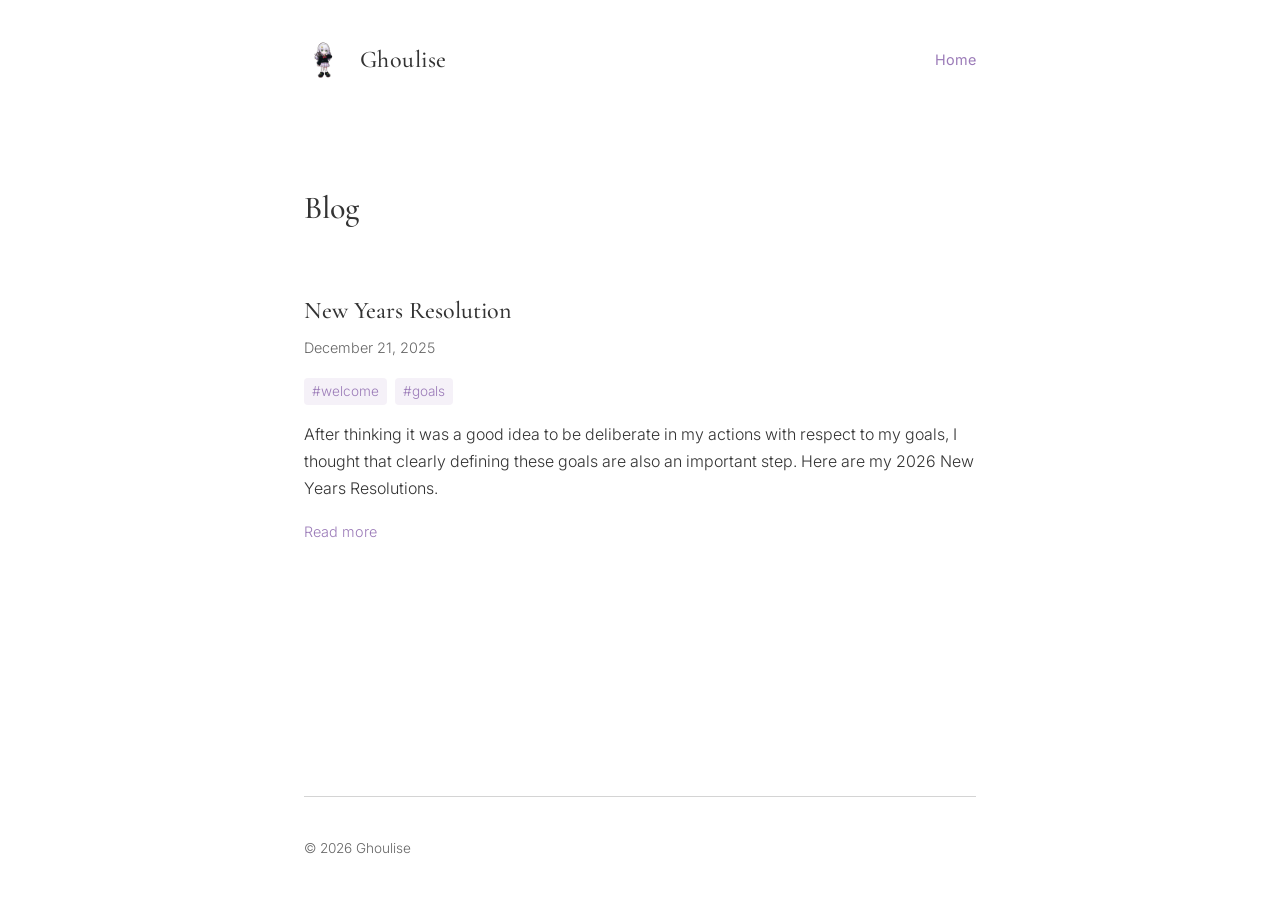
==== blog.html @ 4bcdda8b "Updating design, rewriting some things" ====
<!doctype html>
<html lang="en">
    <head>
        <meta charset="UTF-8" />
        <meta name="viewport" content="width=device-width, initial-scale=1.0" />
        <title>Blog - Ghoulise</title>
        <link rel="icon" type="image/jpeg" href="images/ghoulise.jpg">
        <link rel="stylesheet" href="style.css">
        <link rel="preconnect" href="https://fonts.googleapis.com">
        <link rel="preconnect" href="https://fonts.gstatic.com" crossorigin>
        <link href="https://fonts.googleapis.com/css2?family=Cormorant+Garamond:ital,wght@0,400;0,500;0,600;1,400&family=Inter:wght@300;400;500&display=swap" rel="stylesheet">
    </head>
    <body>
        <div class="container">
            <header class="header">
                <div class="header-left">
                    <img src="images/ghoulise.jpg" alt="Ghoulise" class="logo">
                    <h1 class="site-name">Ghoulise</h1>
                </div>
                <nav class="header-right">
                    <a href="index.html" class="nav-link">Home</a>
                </nav>
            </header>

            <main class="content">
                <h2 class="page-title">Blog</h2>

                <section class="posts">
                    <article class="post">
                        <div class="post-header">
                            <h3><a href="blogs/2025/first-post.html">New Years Resolution</a></h3>
                            <time datetime="2025-12-21">December 21, 2025</time>
                        </div>
                        <div class="post-tags">
                            <span class="tag">#welcome</span>
                            <span class="tag">#goals</span>
                        </div>
                        <div class="post-excerpt">
                            <p>
                                After thinking it was a good idea to be deliberate in my actions with respect to my goals, I thought that clearly defining these goals are also an important step. Here are my 2026 New Years Resolutions.
                            </p>
                        </div>
                        <a href="blogs/2025/first-post.html" class="read-more">Read more</a>
                    </article>
                </section>
            </main>

            <footer class="footer">
                <p>&copy; 2026 Ghoulise</p>
            </footer>
        </div>
    </body>
</html>
---- style.css ----
/* Ghoulise - Minimalist Landing Page Styles */

/* ==========================================
   CSS CUSTOM PROPERTIES
   ========================================== */
:root {
    /* Colors */
    --color-bg: #ffffff;
    --color-text: #333333;
    --color-text-light: #666666;
    --color-link: #9B7BB8;
    --color-link-hover: #7B5B98;
    --color-border: #d4d4d4;
    --color-quote-border: #9B7BB8;

    /* Typography */
    --font-serif: 'Cormorant Garamond', Georgia, 'Times New Roman', serif;
    --font-sans: 'Inter', -apple-system, BlinkMacSystemFont, 'Segoe UI', Roboto, sans-serif;
    --font-size-base: 16px;
    --line-height-base: 1.7;

    /* Spacing */
    --spacing-xs: 8px;
    --spacing-sm: 16px;
    --spacing-md: 24px;
    --spacing-lg: 40px;
    --spacing-xl: 60px;
    --spacing-2xl: 80px;

    /* Layout */
    --max-width: 720px;

    /* Transitions */
    --transition: 0.2s ease;
}

/* ==========================================
   RESET & BASE
   ========================================== */
*, *::before, *::after {
    margin: 0;
    padding: 0;
    box-sizing: border-box;
}

html {
    font-size: var(--font-size-base);
    -webkit-font-smoothing: antialiased;
    -moz-osx-font-smoothing: grayscale;
}

body {
    font-family: var(--font-sans);
    font-weight: 300;
    line-height: var(--line-height-base);
    color: var(--color-text);
    background-color: var(--color-bg);
    min-height: 100vh;
}

img {
    max-width: 100%;
    height: auto;
    display: block;
}

a {
    color: var(--color-link);
    text-decoration: none;
    transition: color var(--transition);
}

a:hover {
    color: var(--color-link-hover);
}

/* ==========================================
   LAYOUT
   ========================================== */
.container {
    max-width: var(--max-width);
    margin: 0 auto;
    padding: var(--spacing-lg) var(--spacing-md);
    min-height: 100vh;
    display: flex;
    flex-direction: column;
}

/* ==========================================
   HEADER
   ========================================== */
.header {
    display: flex;
    justify-content: space-between;
    align-items: center;
    padding-bottom: var(--spacing-lg);
    margin-bottom: var(--spacing-xl);
}

.header-left {
    display: flex;
    align-items: center;
    gap: var(--spacing-sm);
}

.logo {
    width: 40px;
    height: 40px;
    border-radius: 50%;
    object-fit: cover;
}

.site-name {
    font-family: var(--font-serif);
    font-size: 1.5rem;
    font-weight: 500;
    color: var(--color-text);
    letter-spacing: 0.02em;
}

.header-right {
    display: flex;
    align-items: center;
    gap: var(--spacing-md);
}

.nav-link {
    font-size: 0.9rem;
    font-weight: 400;
    color: var(--color-link);
}

.nav-link:hover {
    color: var(--color-link-hover);
}

.lang-switcher {
    font-size: 0.85rem;
    color: var(--color-text-light);
}

.lang-link {
    color: var(--color-link);
}

/* ==========================================
   CONTENT
   ========================================== */
.content {
    flex: 1;
}

/* Intro Section */
.intro {
    margin-bottom: var(--spacing-xl);
}

.intro p {
    font-size: 1.05rem;
    color: var(--color-text);
    max-width: 600px;
}

/* Quote Section */
.quote {
    margin: var(--spacing-xl) 0;
    padding-left: var(--spacing-md);
    border-left: 3px solid var(--color-quote-border);
}

.quote p {
    font-family: var(--font-serif);
    font-size: 1.15rem;
    font-style: italic;
    color: var(--color-text);
    margin-bottom: var(--spacing-xs);
}

.quote cite {
    font-family: var(--font-sans);
    font-size: 0.9rem;
    font-style: normal;
    color: var(--color-text-light);
}

/* Social Links */
.social-links {
    margin: var(--spacing-xl) 0;
    display: flex;
    align-items: center;
    gap: var(--spacing-sm);
    flex-wrap: wrap;
}

.social-link {
    font-size: 0.85rem;
    font-weight: 500;
    letter-spacing: 0.1em;
    text-transform: uppercase;
    color: var(--color-link);
}

.social-link:hover {
    color: var(--color-link-hover);
}

.separator {
    color: var(--color-text-light);
    font-size: 0.85rem;
}

/* Featured Image */
.featured-image {
    margin-top: var(--spacing-xl);
}

.landscape-img {
    width: 100%;
    height: auto;
    min-height: 200px;
    background-color: #f5f5f5;
    border: 1px solid var(--color-border);
}

/* ==========================================
   FOOTER
   ========================================== */
.footer {
    margin-top: auto;
    padding-top: var(--spacing-lg);
    border-top: 1px solid var(--color-border);
}

.footer p {
    font-size: 0.85rem;
    color: var(--color-text-light);
}

/* ==========================================
   RESPONSIVE
   ========================================== */
@media (max-width: 640px) {
    :root {
        --spacing-lg: 32px;
        --spacing-xl: 48px;
    }

    .container {
        padding: var(--spacing-md) var(--spacing-sm);
    }

    .header {
        flex-direction: column;
        align-items: flex-start;
        gap: var(--spacing-sm);
    }

    .header-right {
        width: 100%;
        justify-content: space-between;
    }

    .site-name {
        font-size: 1.3rem;
    }

    .intro p {
        font-size: 1rem;
    }

    .quote p {
        font-size: 1.05rem;
    }

    .social-links {
        gap: var(--spacing-xs);
    }

    .social-link {
        font-size: 0.8rem;
    }
}

/* ==========================================
   ACCESSIBILITY
   ========================================== */
@media (prefers-reduced-motion: reduce) {
    *, *::before, *::after {
        transition: none !important;
    }
}

a:focus-visible {
    outline: 2px solid var(--color-link);
    outline-offset: 2px;
}

/* ==========================================
   PRINT
   ========================================== */
@media print {
    .container {
        max-width: 100%;
    }

    a {
        color: #000;
    }

    .featured-image {
        display: none;
    }
}

/* ==========================================
   BLOG PAGE STYLES
   ========================================== */

/* Main wrapper for blog content */
.main-wrapper {
    max-width: var(--max-width);
    margin: 0 auto;
    padding: var(--spacing-md);
}

/* Blog post page wrapper */
.blog-post-wrapper {
    max-width: 900px;
    margin: 0 auto;
    padding: var(--spacing-md) var(--spacing-md) var(--spacing-md) var(--spacing-xl);
}

.blog-post-wrapper header {
    padding: var(--spacing-xl) 0;
    border-bottom: none;
    margin-bottom: var(--spacing-xl);
}

/* Posts Section */
.posts h2 {
    font-family: var(--font-serif);
    font-size: 1.5rem;
    margin-bottom: var(--spacing-lg);
    color: var(--color-text);
    font-weight: 500;
}

.post {
    margin-bottom: 50px;
    padding-bottom: var(--spacing-lg);
    border-bottom: 1px solid var(--color-border);
    transition: transform var(--transition);
}

.post:last-child {
    border-bottom: none;
}

.post:hover {
    transform: translateX(4px);
}

/* Post Header */
.post-header {
    margin-bottom: var(--spacing-sm);
}

.post-header h3 {
    font-family: var(--font-serif);
    font-size: 1.5rem;
    font-weight: 500;
    margin-bottom: var(--spacing-xs);
    line-height: 1.3;
}

.post-header h3 a {
    color: var(--color-text);
    text-decoration: none;
    transition: color var(--transition);
}

.post-header h3 a:hover {
    color: var(--color-link);
}

.post-header time {
    color: var(--color-text-light);
    font-size: 0.9rem;
    display: inline-block;
}

/* Post Tags */
.post-tags {
    margin: var(--spacing-sm) 0;
    display: flex;
    gap: var(--spacing-xs);
    flex-wrap: wrap;
}

.tag {
    color: var(--color-link);
    font-size: 0.85rem;
    padding: 2px 8px;
    background-color: rgba(155, 123, 184, 0.1);
    border-radius: 4px;
    transition: background-color var(--transition);
}

.tag:hover {
    background-color: rgba(155, 123, 184, 0.2);
}

/* Post Excerpt */
.post-excerpt {
    margin: var(--spacing-sm) 0;
    color: var(--color-text);
    line-height: 1.7;
}

.post-excerpt p {
    margin-bottom: var(--spacing-sm);
}

.read-more {
    color: var(--color-link);
    text-decoration: none;
    font-size: 0.9rem;
    display: inline-flex;
    align-items: center;
    transition: color var(--transition);
}

.read-more:hover {
    color: var(--color-link-hover);
}

/* Post Full Page */
.post-full {
    margin-bottom: var(--spacing-xl);
    max-width: 900px;
}

.post-full .post-header h2 {
    font-family: var(--font-serif);
    font-size: 2rem;
    margin-bottom: var(--spacing-sm);
    color: var(--color-text);
    font-weight: 500;
    line-height: 1.25;
}

/* Post Content */
.post-content {
    margin-top: var(--spacing-lg);
    font-size: 1rem;
    line-height: 1.7;
    color: var(--color-text);
    max-width: 65ch;
}

.post-content p {
    margin-bottom: var(--spacing-md);
}

.post-content ul,
.post-content ol {
    margin: var(--spacing-md) 0;
    padding-left: var(--spacing-lg);
}

.post-content li {
    margin-bottom: 10px;
}

.post-content h2 {
    font-family: var(--font-serif);
    margin-top: var(--spacing-xl);
    margin-bottom: var(--spacing-md);
    font-size: 1.5rem;
    font-weight: 500;
    color: var(--color-text);
}

.post-content h3 {
    font-family: var(--font-serif);
    margin-top: var(--spacing-lg);
    margin-bottom: var(--spacing-sm);
    font-size: 1.25rem;
    font-weight: 500;
    color: var(--color-text);
}

.post-content a {
    color: var(--color-link);
    text-decoration: underline;
    text-decoration-color: rgba(155, 123, 184, 0.3);
    transition: text-decoration-color var(--transition);
}

.post-content a:hover {
    text-decoration-color: var(--color-link);
}

.post-content code {
    padding: 2px 6px;
    background-color: rgba(0, 0, 0, 0.05);
    border-radius: 4px;
    font-size: 0.9em;
    font-family: 'SF Mono', Monaco, 'Cascadia Code', monospace;
    color: var(--color-text);
}

.post-content pre {
    padding: var(--spacing-md);
    background-color: rgba(0, 0, 0, 0.03);
    border: 1px solid var(--color-border);
    border-radius: 4px;
    overflow-x: auto;
    margin: var(--spacing-md) 0;
}

.post-content pre code {
    padding: 0;
    background-color: transparent;
    font-size: 0.875em;
}

.post-content blockquote {
    margin: var(--spacing-md) 0;
    padding-left: var(--spacing-md);
    border-left: 3px solid var(--color-quote-border);
    color: var(--color-text-light);
    font-style: italic;
}

.post-content img {
    margin: var(--spacing-md) 0;
    border-radius: 4px;
}

/* Post Footer */
.post-footer {
    margin-top: var(--spacing-xl);
    padding-top: var(--spacing-md);
    border-top: 1px solid var(--color-border);
}

.back-link {
    color: var(--color-link);
    text-decoration: none;
    font-size: 0.9rem;
    display: inline-flex;
    align-items: center;
    transition: color var(--transition);
}

.back-link:hover {
    color: var(--color-link-hover);
}

/* Page Title */
.page-title {
    font-family: var(--font-serif);
    font-size: 2rem;
    font-weight: 500;
    color: var(--color-text);
    margin-bottom: var(--spacing-xl);
}

/* Blog Post Container */
.blog-post-container {
    max-width: 800px;
}
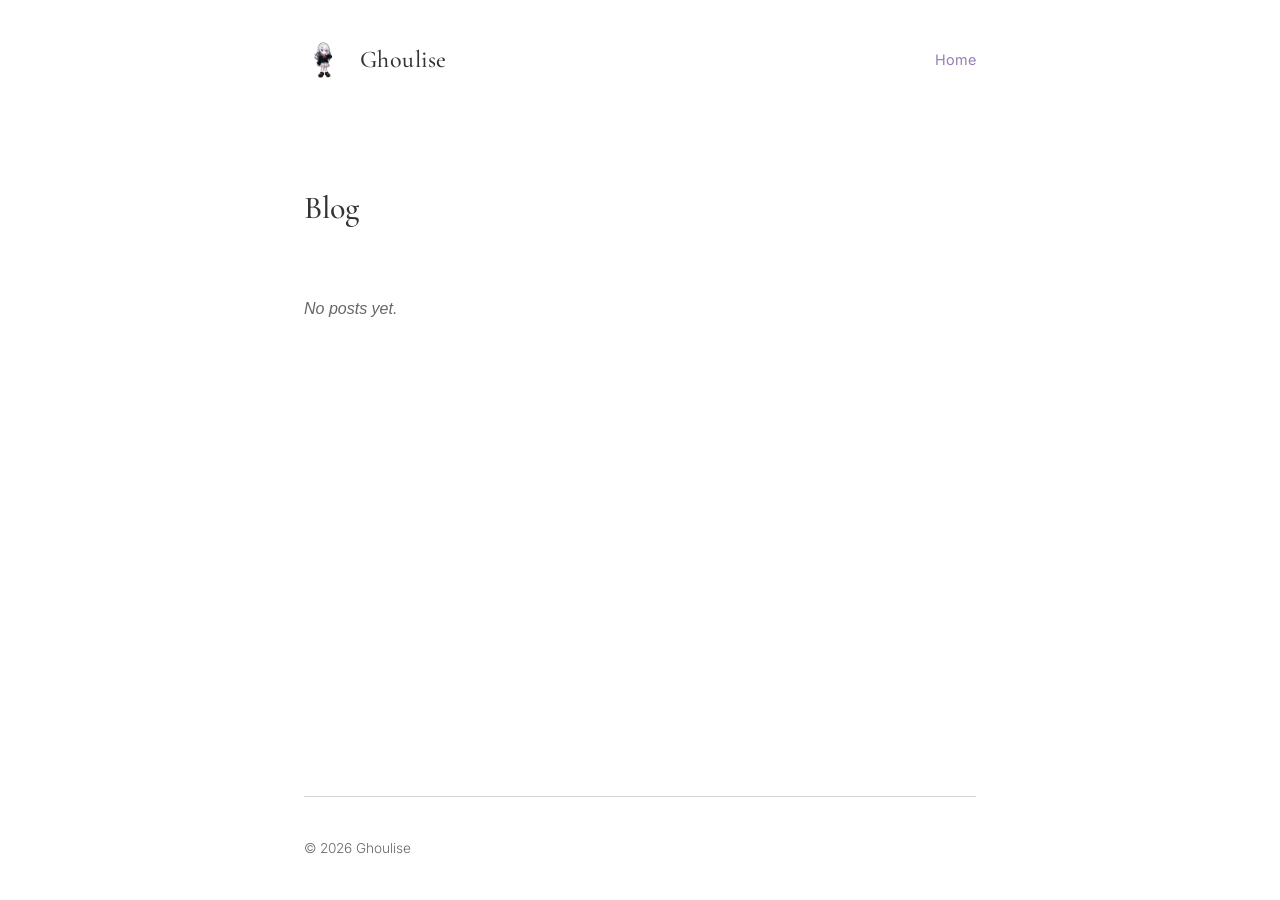
==== commit 1a490a03: "Remove featured image, blog post, and update social links - Remove featured landscape image section " ====
--- a/blog.html
+++ b/blog.html
@@ -26,22 +26,7 @@
                 <h2 class="page-title">Blog</h2>
 
                 <section class="posts">
-                    <article class="post">
-                        <div class="post-header">
-                            <h3><a href="blogs/2025/first-post.html">New Years Resolution</a></h3>
-                            <time datetime="2025-12-21">December 21, 2025</time>
-                        </div>
-                        <div class="post-tags">
-                            <span class="tag">#welcome</span>
-                            <span class="tag">#goals</span>
-                        </div>
-                        <div class="post-excerpt">
-                            <p>
-                                After thinking it was a good idea to be deliberate in my actions with respect to my goals, I thought that clearly defining these goals are also an important step. Here are my 2026 New Years Resolutions.
-                            </p>
-                        </div>
-                        <a href="blogs/2025/first-post.html" class="read-more">Read more</a>
-                    </article>
+                    <p class="no-posts">No posts yet.</p>
                 </section>
             </main>
 
--- a/style.css
+++ b/style.css
@@ -571,3 +571,9 @@
 .blog-post-container {
     max-width: 800px;
 }
+
+/* No Posts Message */
+.no-posts {
+    color: var(--color-text-light);
+    font-style: italic;
+}
